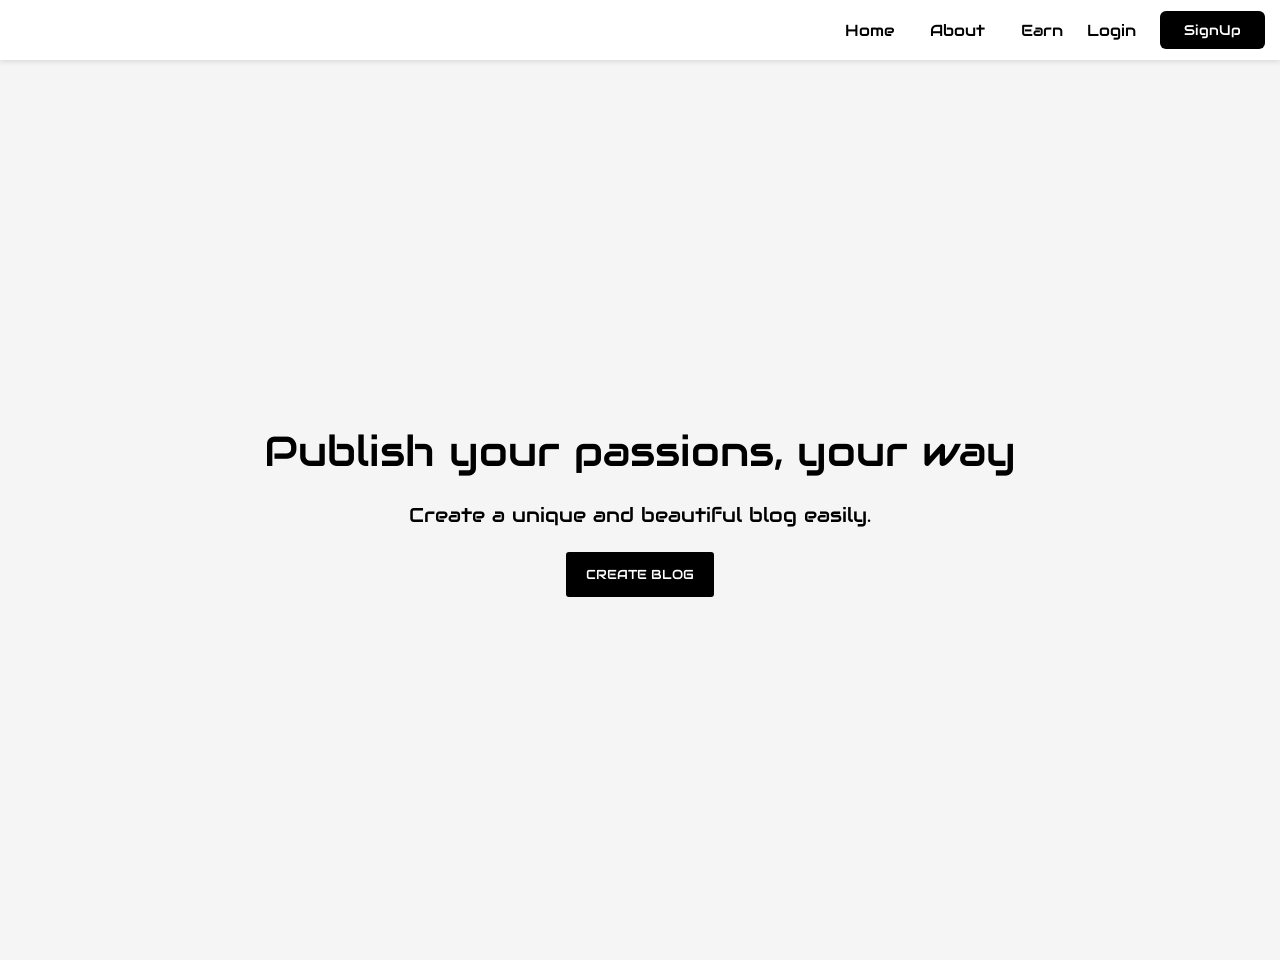
==== index.html @ 71218c8b "Add initial index.html file with layout and styling" ====
<!doctype html>
<html lang="en">
  <head>
    <meta charset="UTF-8" />
    <meta name="viewport" content="width=device-width, initial-scale=1.0" />
    <title>Blogger</title>
    <link rel="preconnect" href="https://fonts.googleapis.com" />
    <link rel="preconnect" href="https://fonts.gstatic.com" crossorigin />
    <link
      href="https://fonts.googleapis.com/css2?family=Audiowide&display=swap"
      rel="stylesheet"
    />
    <style>
      * {
        padding: 0;
        margin: 0;
        box-sizing: border-box;
        font-family: "Audiowide", sans-serif;
        font-weight: 400;
        font-style: normal;
      }

      #h-bg {
        padding-left: 15px;
        padding-right: 15px;
        display: flex;
        flex-direction: row;
        justify-content: space-between;
        align-items: center;
        background-color: white;
        width: 100%;
        height: 60px;
        position: sticky;
        top: 0;
        z-index: 1000;
        box-shadow: 0 2px 5px rgba(0, 0, 0, 0.1);
      }

      .h-icon {
        height: 40px;
        width: 200px;
        background-size: contain;
        background-image: url("/images/logo.png");
        background-repeat: no-repeat;
      }

      #h-tp-right {
        display: flex;
        align-items: center;
        gap: 24px;
      }

      a {
        text-decoration: none;
      }

      .h-nav-links {
        display: flex;
        gap: 15px;
      }

      .h-buttons {
        color: black;
        display: flex;
        align-items: center;
        gap: 5px;
      }

      .h-buttons:hover {
        color: aqua;
        transition: color 0.3s ease;
      }

      .h-signup-bt {
        color: white;
        background-color: black;
        padding: 10px 24px;
        font-size: 14px;
        border-radius: 6px;
        transition: background-color 0.3s ease;
      }

      .h-signup-bt:hover {
        background-color: #333;
      }

      .h-login-bt {
        color: black;
      }

      .h-login-bt:hover {
        color: aqua;
      }

      .section-home {
        display: flex;
        flex-wrap: wrap;
        gap: 24px;
        flex-direction: column;
        justify-content: center;
        align-items: center;
        min-height: 100vh;
        background-image: url("/images/oooscillate.svg");
        background-color: #f5f5f5;
        background-repeat: no-repeat;
        background-size: cover;
        background-position: center;
        text-align: center;
        padding: 20px;
      }

      .section-home h2 {
        font-size: 2.625rem;
      }

      .section-home p {
        font-size: 1.25rem;
      }

      .section-home a {
        padding: 0.875rem 1.25rem;
        font-size: 0.8125rem;
        text-transform: uppercase;
        border-radius: 0.1875rem;
        color: white;
        background-color: black;
        transition: background-color 0.3s;
      }

      .section-home a:hover {
        background-color: #333;
      }

      #h-menu-burger {
        display: none;
        cursor: pointer;
      }

      #drop-down-menu {
        display: none;
      }

      #h-phone-links {
        display: none;
      }

      @media (max-width: 700px) {
        .h-nav-links {
          display: none;
        }

        #drop-down-menu {
          display: block;
          position: relative;
        }

        #h-menu-burger {
          display: block;
        }

        #drop-down-menu:hover #h-phone-links {
          display: flex;
          flex-direction: column;
          position: absolute;
          top: 40px;
          right: 0;
          background-color: white;
          min-width: 150px;
          border-radius: 8px;
          box-shadow: 0 4px 8px rgba(0, 0, 0, 0.1);
          padding: 10px;
          gap: 15px;
        }

        .phone-links {
          width: 100%;
        }
      }
    </style>
  </head>
  <body>
    <header>
      <div id="h-bg">
        <a href="#" class="h-icon"></a>
        <div id="h-tp-right">
          <nav class="h-nav-links">
            <a class="h-home-bt h-buttons" href="#">
              <img src="images/home.svg" alt="" width="16px" height="16px" />
              Home
            </a>
            <a class="h-home-bt h-buttons" href="#">
              <img src="images/home.svg" alt="" width="16px" height="16px" />
              About
            </a>
            <a class="h-home-bt h-buttons" href="#">
              <img src="images/home.svg" alt="" width="16px" height="16px" />
              Earn
            </a>
          </nav>
          <a class="h-login-bt" href="#">Login</a>
          <a class="h-signup-bt" href="#">SignUp</a>

          <!-- قائمة الجوال المنسدلة -->
          <div id="drop-down-menu">
            <img
              id="h-menu-burger"
              src="/images/menu-burger.svg"
              alt="Menu"
              width="24px"
            />
            <div id="h-phone-links">
              <a class="h-home-bt h-buttons phone-links" href="#">
                <img src="images/home.svg" alt="" width="16px" height="16px" />
                Home
              </a>
              <a class="h-home-bt h-buttons phone-links" href="#">
                <img src="images/home.svg" alt="" width="16px" height="16px" />
                About
              </a>
              <a class="h-home-bt h-buttons phone-links" href="#">
                <img src="images/home.svg" alt="" width="16px" height="16px" />
                Earn
              </a>
            </div>
          </div>
        </div>
      </div>
    </header>

    <section class="section-home">
      <h2>Publish your passions, your way</h2>
      <p>Create a unique and beautiful blog easily.</p>
      <a href="login.html">Create Blog</a>
    </section>
  </body>
</html>
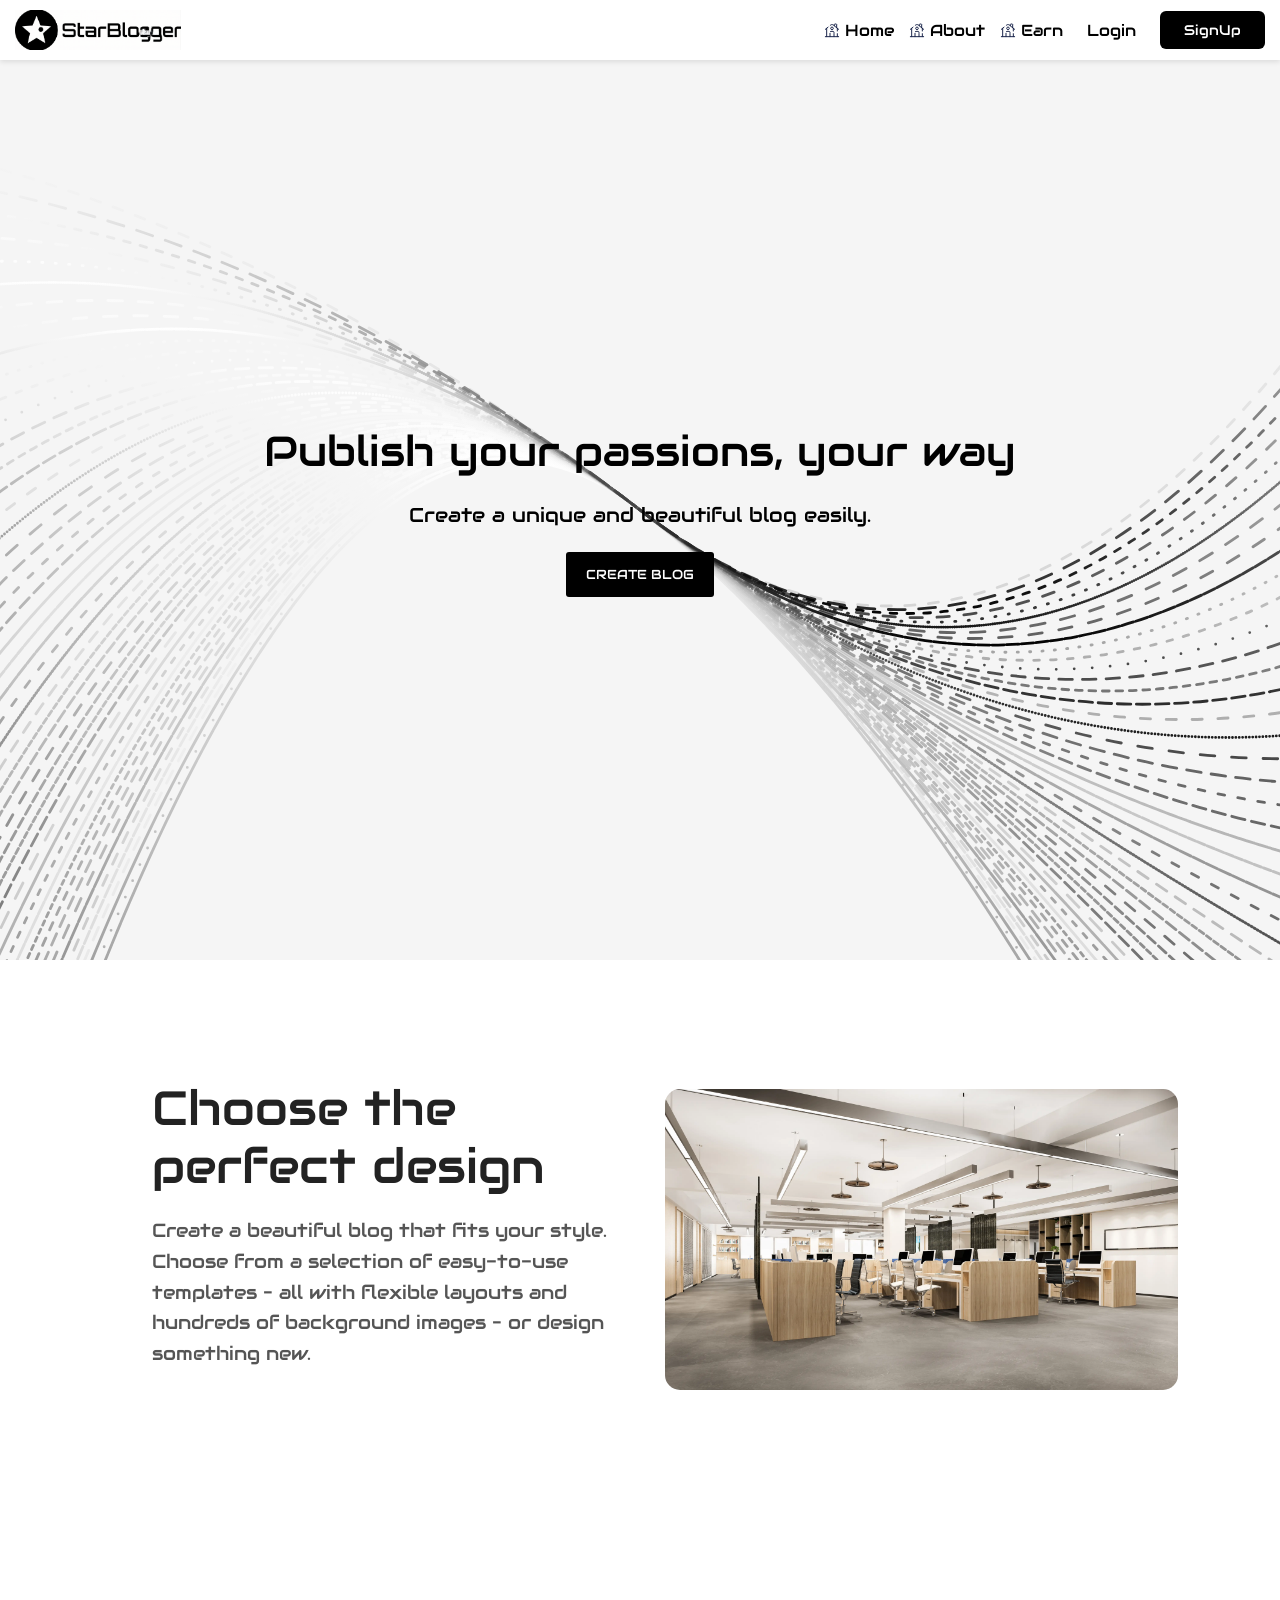
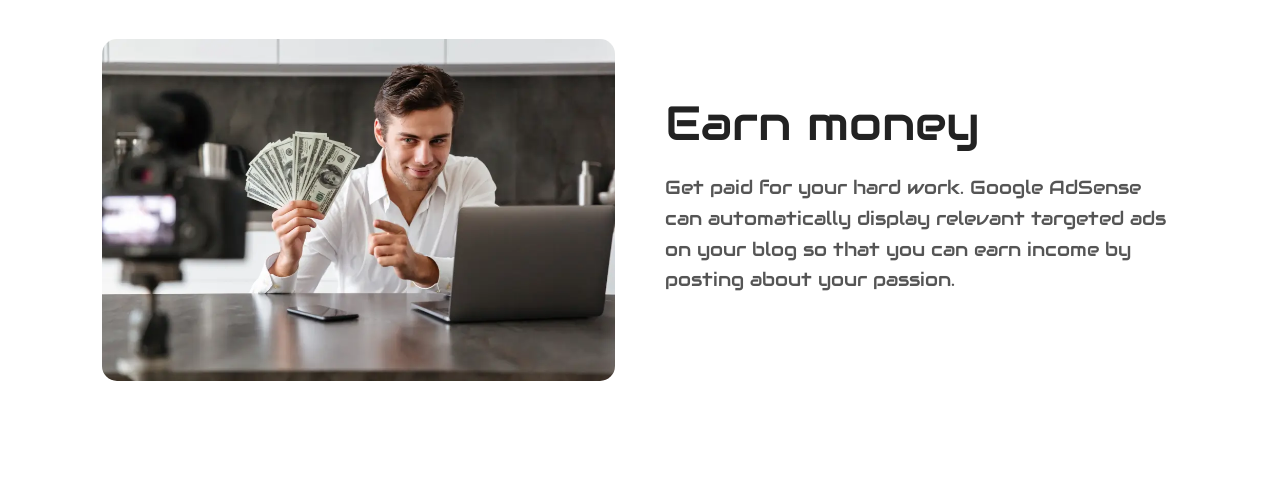
==== commit 13d2702f: "Add hero sections with images and content to enhance homepage layout" ====
--- a/index.html
+++ b/index.html
@@ -11,6 +11,9 @@
       rel="stylesheet"
     />
     <style>
+      html {
+        scroll-behavior: smooth;
+      }
       * {
         padding: 0;
         margin: 0;
@@ -67,7 +70,7 @@
       }
 
       .h-buttons:hover {
-        color: aqua;
+        color: #00000086;
         transition: color 0.3s ease;
       }
 
@@ -89,7 +92,7 @@
       }
 
       .h-login-bt:hover {
-        color: aqua;
+        color: #00000086;
       }
 
       .section-home {
@@ -158,22 +161,106 @@
           display: block;
         }
 
-        #drop-down-menu:hover #h-phone-links {
-          display: flex;
-          flex-direction: column;
-          position: absolute;
-          top: 40px;
-          right: 0;
-          background-color: white;
-          min-width: 150px;
-          border-radius: 8px;
-          box-shadow: 0 4px 8px rgba(0, 0, 0, 0.1);
-          padding: 10px;
-          gap: 15px;
-        }
-
         .phone-links {
           width: 100%;
+        }
+      }
+      #h-phone-links {
+        display: flex;
+        flex-direction: column;
+        position: absolute;
+        top: 40px;
+        right: 0;
+        background-color: white;
+        min-width: 150px;
+        border-radius: 8px;
+        box-shadow: 0 4px 8px rgba(0, 0, 0, 0.1);
+        padding: 10px;
+        gap: 15px;
+      }
+      /* إعدادات عامة للقسم */
+      .hero-section {
+        display: flex; /* لترتيب العناصر بجانب بعضها */
+        align-items: center; /* توسيط العناصر عمودياً */
+        justify-content: space-between; /* توزيع المساحة بين النص والصورة */
+        padding: 120px 8%; /* مسافات داخلية من الأعلى والجوانب */
+        background-color: #ffffff; /* لون الخلفية */
+      }
+
+      /* ------------------------- */
+      /* تنسيق الشق الأيمن (النصوص) */
+      /* ------------------------- */
+      .hero-content {
+        flex: 1; /* يأخذ نصف المساحة */
+        padding-left: 50px; /* مسافة لفصل النص عن الصورة في اليسار */
+      }
+
+      .hero-content h1 {
+        font-size: 3rem;
+        color: #222;
+        margin-bottom: 20px;
+        line-height: 1.2;
+      }
+
+      .hero-content p {
+        font-size: 1.2rem;
+        color: #555;
+        margin-bottom: 30px;
+        line-height: 1.6;
+      }
+
+      /* ------------------------- */
+      /* تنسيق الشق الأيسر (الصورة) */
+      /* ------------------------- */
+      .hero-image {
+        flex: 1; /* يأخذ النصف الآخر من المساحة */
+        display: flex;
+        justify-content: center; /* توسيط الصورة في مساحتها */
+      }
+
+      .hero-image img {
+        max-width: 100%;
+        height: auto;
+        border-radius: 15px;
+        /* تشغيل تأثير الحركة العائمة */
+        animation: floatImage 4s ease-in-out infinite;
+      }
+
+      /* ------------------------- */
+      /* تأثير الصورة العائمة (Animation) */
+      /* ------------------------- */
+      @keyframes floatImage {
+        0% {
+          transform: translateY(0px); /* البداية من الموضع الطبيعي */
+        }
+        50% {
+          transform: translateY(-20px); /* الارتفاع للأعلى قليلاً */
+        }
+        100% {
+          transform: translateY(0px); /* العودة للموضع الطبيعي */
+        }
+      }
+
+      /* ------------------------- */
+      /* التجاوب مع شاشات الهواتف (Responsive) */
+      /* ------------------------- */
+      @media (max-width: 768px) {
+        .hero-section {
+          flex-direction: column; /* تحويل العرض ليكون عمودياً بدلاً من أفقي */
+          text-align: center; /* توسيط النصوص */
+          padding: 40px 5%;
+        }
+        #earn-section {
+          flex-direction: column-reverse;
+        }
+
+        .hero-content {
+          padding-left: 0;
+          margin-bottom: 40px; /* مسافة بين النص والصورة التي ستصبح بالأسفل */
+        }
+
+        .hero-content h1 {
+          font-size: 2.2rem;
         }
       }
     </style>
@@ -184,40 +271,40 @@
         <a href="#" class="h-icon"></a>
         <div id="h-tp-right">
           <nav class="h-nav-links">
-            <a class="h-home-bt h-buttons" href="#">
+            <a class="h-home-bt h-buttons" href="#se-home">
               <img src="images/home.svg" alt="" width="16px" height="16px" />
               Home
             </a>
-            <a class="h-home-bt h-buttons" href="#">
+            <a class="h-home-bt h-buttons" href="#desing-section">
               <img src="images/home.svg" alt="" width="16px" height="16px" />
               About
             </a>
-            <a class="h-home-bt h-buttons" href="#">
+            <a class="h-home-bt h-buttons" href="#earn-section">
               <img src="images/home.svg" alt="" width="16px" height="16px" />
               Earn
             </a>
           </nav>
-          <a class="h-login-bt" href="#">Login</a>
-          <a class="h-signup-bt" href="#">SignUp</a>
-
-          <!-- قائمة الجوال المنسدلة -->
+          <a class="h-login-bt" href="login.html">Login</a>
+          <a class="h-signup-bt" href="login.html">SignUp</a>
+
           <div id="drop-down-menu">
             <img
               id="h-menu-burger"
+              onclick="onMenuClick()"
               src="/images/menu-burger.svg"
               alt="Menu"
               width="24px"
             />
             <div id="h-phone-links">
-              <a class="h-home-bt h-buttons phone-links" href="#">
+              <a class="h-home-bt h-buttons phone-links" href="#se-home">
                 <img src="images/home.svg" alt="" width="16px" height="16px" />
                 Home
               </a>
-              <a class="h-home-bt h-buttons phone-links" href="#">
+              <a class="h-home-bt h-buttons phone-links" href="#desing-section">
                 <img src="images/home.svg" alt="" width="16px" height="16px" />
                 About
               </a>
-              <a class="h-home-bt h-buttons phone-links" href="#">
+              <a class="h-home-bt h-buttons phone-links" href="#earn-section">
                 <img src="images/home.svg" alt="" width="16px" height="16px" />
                 Earn
               </a>
@@ -227,10 +314,38 @@
       </div>
     </header>
 
-    <section class="section-home">
+    <section id="se-home" class="section-home">
       <h2>Publish your passions, your way</h2>
       <p>Create a unique and beautiful blog easily.</p>
       <a href="login.html">Create Blog</a>
     </section>
+    <section id="desing-section" class="hero-section">
+      <div class="hero-content">
+        <h1>Choose the perfect design</h1>
+        <p>
+          Create a beautiful blog that fits your style. Choose from a selection
+          of easy-to-use templates – all with flexible layouts and hundreds of
+          background images – or design something new.
+        </p>
+      </div>
+
+      <div class="hero-image">
+        <img src="images/section2.webp" alt="صورة توضيحية عائمة" />
+      </div>
+    </section>
+    <section id="earn-section" class="hero-section">
+      <div class="hero-image">
+        <img src="images/section3.webp" alt="صورة توضيحية عائمة" />
+      </div>
+      <div class="hero-content">
+        <h1>Earn money</h1>
+        <p>
+          Get paid for your hard work. Google AdSense can automatically display
+          relevant targeted ads on your blog so that you can earn income by
+          posting about your passion.
+        </p>
+      </div>
+      <script src="index.js"></script>
+    </section>
   </body>
 </html>
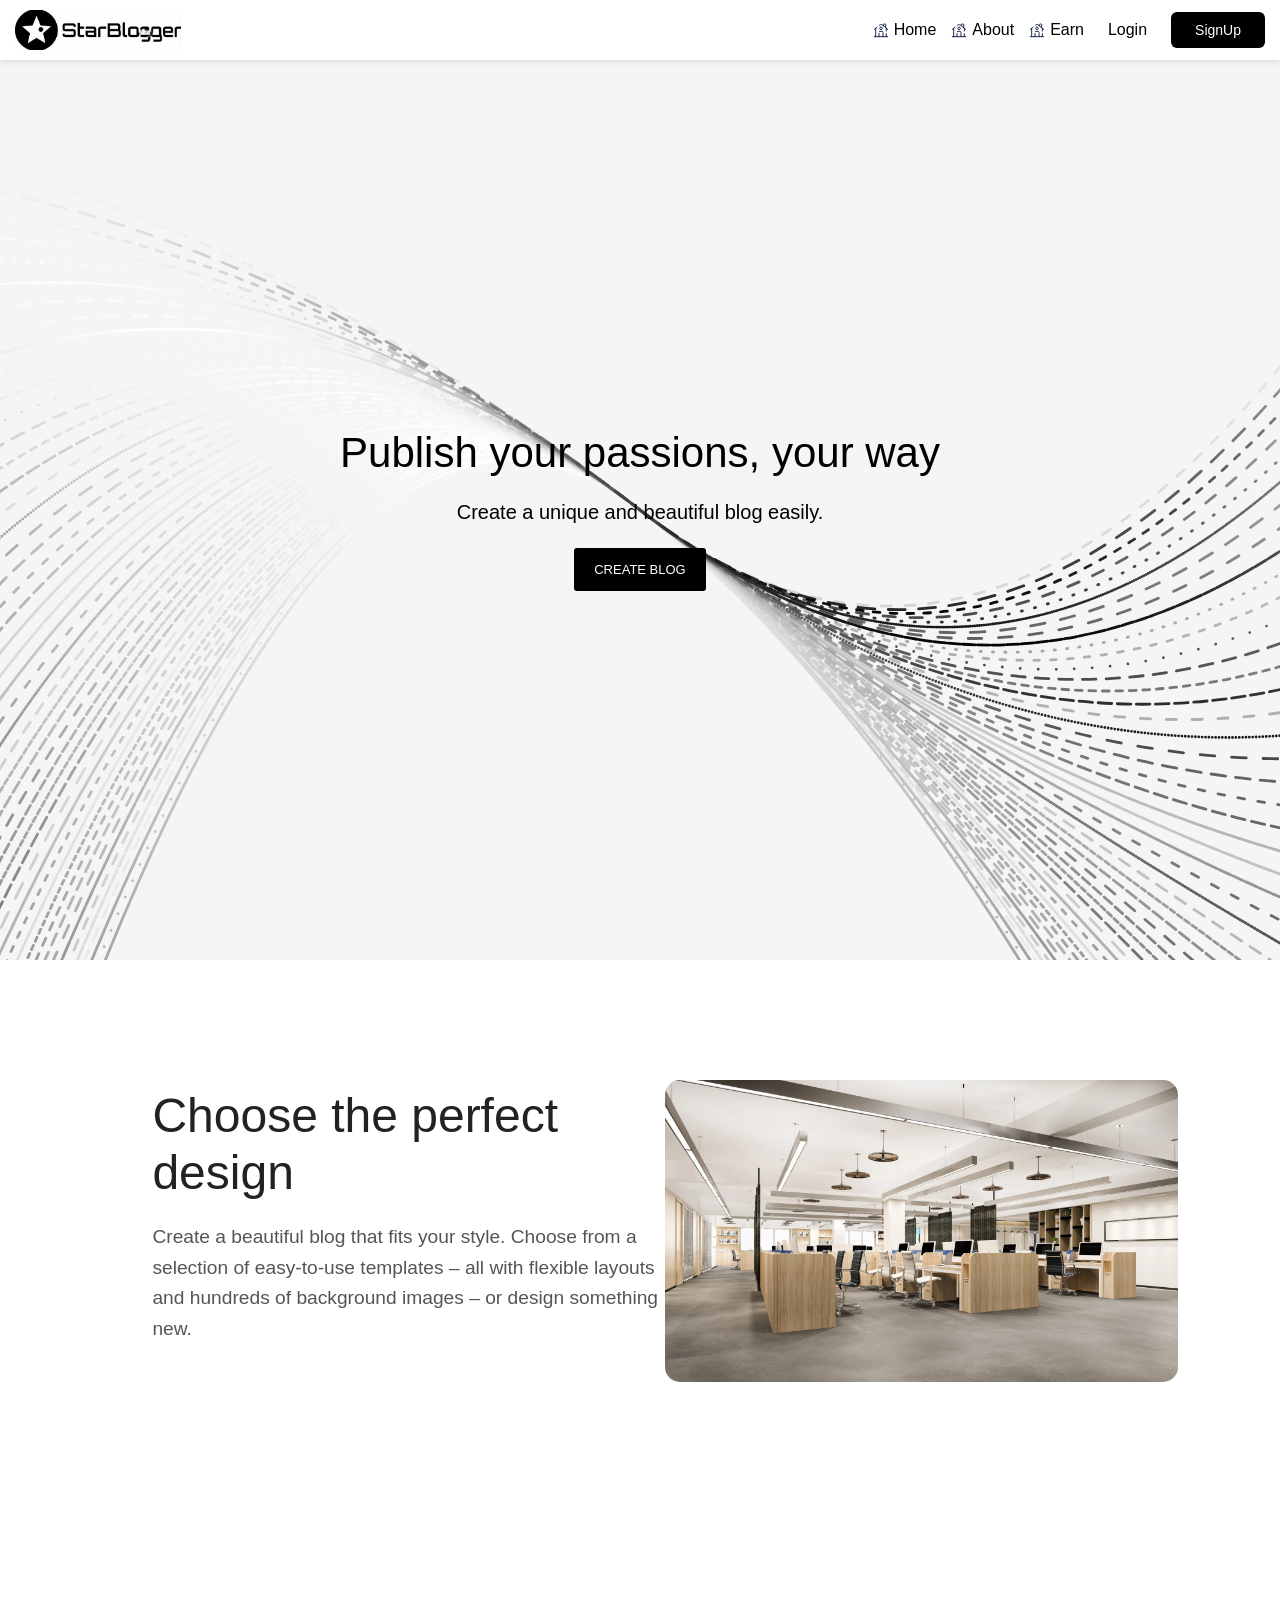
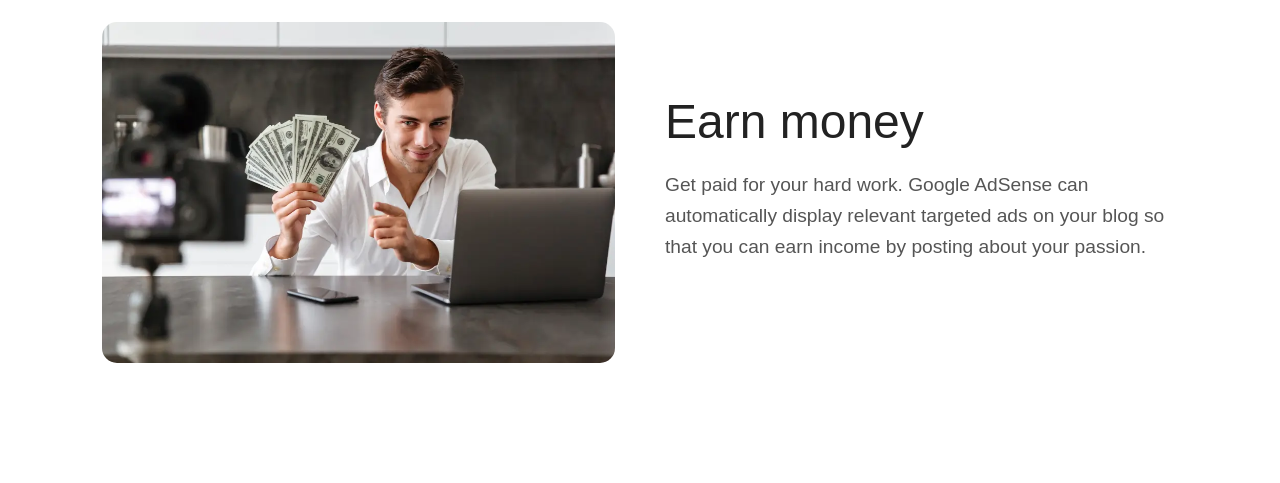
==== commit 9af13eae: "Refactor index.html by removing inline styles, linking to external CSS, and enhancing navigation str" ====
--- a/index.html
+++ b/index.html
@@ -4,311 +4,50 @@
     <meta charset="UTF-8" />
     <meta name="viewport" content="width=device-width, initial-scale=1.0" />
     <title>Blogger</title>
-    <link rel="preconnect" href="https://fonts.googleapis.com" />
-    <link rel="preconnect" href="https://fonts.gstatic.com" crossorigin />
-    <link
-      href="https://fonts.googleapis.com/css2?family=Audiowide&display=swap"
-      rel="stylesheet"
-    />
-    <style>
-      html {
-        scroll-behavior: smooth;
-      }
-      * {
-        padding: 0;
-        margin: 0;
-        box-sizing: border-box;
-        font-family: "Audiowide", sans-serif;
-        font-weight: 400;
-        font-style: normal;
-      }
-
-      #h-bg {
-        padding-left: 15px;
-        padding-right: 15px;
-        display: flex;
-        flex-direction: row;
-        justify-content: space-between;
-        align-items: center;
-        background-color: white;
-        width: 100%;
-        height: 60px;
-        position: sticky;
-        top: 0;
-        z-index: 1000;
-        box-shadow: 0 2px 5px rgba(0, 0, 0, 0.1);
-      }
-
-      .h-icon {
-        height: 40px;
-        width: 200px;
-        background-size: contain;
-        background-image: url("/images/logo.png");
-        background-repeat: no-repeat;
-      }
-
-      #h-tp-right {
-        display: flex;
-        align-items: center;
-        gap: 24px;
-      }
-
-      a {
-        text-decoration: none;
-      }
-
-      .h-nav-links {
-        display: flex;
-        gap: 15px;
-      }
-
-      .h-buttons {
-        color: black;
-        display: flex;
-        align-items: center;
-        gap: 5px;
-      }
-
-      .h-buttons:hover {
-        color: #00000086;
-        transition: color 0.3s ease;
-      }
-
-      .h-signup-bt {
-        color: white;
-        background-color: black;
-        padding: 10px 24px;
-        font-size: 14px;
-        border-radius: 6px;
-        transition: background-color 0.3s ease;
-      }
-
-      .h-signup-bt:hover {
-        background-color: #333;
-      }
-
-      .h-login-bt {
-        color: black;
-      }
-
-      .h-login-bt:hover {
-        color: #00000086;
-      }
-
-      .section-home {
-        display: flex;
-        flex-wrap: wrap;
-        gap: 24px;
-        flex-direction: column;
-        justify-content: center;
-        align-items: center;
-        min-height: 100vh;
-        background-image: url("/images/oooscillate.svg");
-        background-color: #f5f5f5;
-        background-repeat: no-repeat;
-        background-size: cover;
-        background-position: center;
-        text-align: center;
-        padding: 20px;
-      }
-
-      .section-home h2 {
-        font-size: 2.625rem;
-      }
-
-      .section-home p {
-        font-size: 1.25rem;
-      }
-
-      .section-home a {
-        padding: 0.875rem 1.25rem;
-        font-size: 0.8125rem;
-        text-transform: uppercase;
-        border-radius: 0.1875rem;
-        color: white;
-        background-color: black;
-        transition: background-color 0.3s;
-      }
-
-      .section-home a:hover {
-        background-color: #333;
-      }
-
-      #h-menu-burger {
-        display: none;
-        cursor: pointer;
-      }
-
-      #drop-down-menu {
-        display: none;
-      }
-
-      #h-phone-links {
-        display: none;
-      }
-
-      @media (max-width: 700px) {
-        .h-nav-links {
-          display: none;
-        }
-
-        #drop-down-menu {
-          display: block;
-          position: relative;
-        }
-
-        #h-menu-burger {
-          display: block;
-        }
-
-        .phone-links {
-          width: 100%;
-        }
-      }
-      #h-phone-links {
-        display: flex;
-        flex-direction: column;
-        position: absolute;
-        top: 40px;
-        right: 0;
-        background-color: white;
-        min-width: 150px;
-        border-radius: 8px;
-        box-shadow: 0 4px 8px rgba(0, 0, 0, 0.1);
-        padding: 10px;
-        gap: 15px;
-      }
-      /* إعدادات عامة للقسم */
-      .hero-section {
-        display: flex; /* لترتيب العناصر بجانب بعضها */
-        align-items: center; /* توسيط العناصر عمودياً */
-        justify-content: space-between; /* توزيع المساحة بين النص والصورة */
-        padding: 120px 8%; /* مسافات داخلية من الأعلى والجوانب */
-        background-color: #ffffff; /* لون الخلفية */
-      }
-
-      /* ------------------------- */
-      /* تنسيق الشق الأيمن (النصوص) */
-      /* ------------------------- */
-      .hero-content {
-        flex: 1; /* يأخذ نصف المساحة */
-        padding-left: 50px; /* مسافة لفصل النص عن الصورة في اليسار */
-      }
-
-      .hero-content h1 {
-        font-size: 3rem;
-        color: #222;
-        margin-bottom: 20px;
-        line-height: 1.2;
-      }
-
-      .hero-content p {
-        font-size: 1.2rem;
-        color: #555;
-        margin-bottom: 30px;
-        line-height: 1.6;
-      }
-
-      /* ------------------------- */
-      /* تنسيق الشق الأيسر (الصورة) */
-      /* ------------------------- */
-      .hero-image {
-        flex: 1; /* يأخذ النصف الآخر من المساحة */
-        display: flex;
-        justify-content: center; /* توسيط الصورة في مساحتها */
-      }
-
-      .hero-image img {
-        max-width: 100%;
-        height: auto;
-        border-radius: 15px;
-        /* تشغيل تأثير الحركة العائمة */
-        animation: floatImage 4s ease-in-out infinite;
-      }
-
-      /* ------------------------- */
-      /* تأثير الصورة العائمة (Animation) */
-      /* ------------------------- */
-      @keyframes floatImage {
-        0% {
-          transform: translateY(0px); /* البداية من الموضع الطبيعي */
-        }
-        50% {
-          transform: translateY(-20px); /* الارتفاع للأعلى قليلاً */
-        }
-        100% {
-          transform: translateY(0px); /* العودة للموضع الطبيعي */
-        }
-      }
-
-      /* ------------------------- */
-      /* التجاوب مع شاشات الهواتف (Responsive) */
-      /* ------------------------- */
-      @media (max-width: 768px) {
-        .hero-section {
-          flex-direction: column; /* تحويل العرض ليكون عمودياً بدلاً من أفقي */
-          text-align: center; /* توسيط النصوص */
-          padding: 40px 5%;
-        }
-        #earn-section {
-          flex-direction: column-reverse;
-        }
-
-        .hero-content {
-          padding-left: 0;
-          margin-bottom: 40px; /* مسافة بين النص والصورة التي ستصبح بالأسفل */
-        }
-
-        .hero-content h1 {
-          font-size: 2.2rem;
-        }
-      }
-    </style>
+    <link rel="stylesheet" href="css/style.css" />
   </head>
   <body>
-    <header>
-      <div id="h-bg">
-        <a href="#" class="h-icon"></a>
-        <div id="h-tp-right">
-          <nav class="h-nav-links">
-            <a class="h-home-bt h-buttons" href="#se-home">
+    <header class="main-header">
+      <a href="#" class="h-icon"></a>
+      <div id="h-tp-right">
+        <nav class="h-nav-links">
+          <a class="h-home-bt h-buttons" href="#se-home">
+            <img src="images/home.svg" alt="" width="16px" height="16px" />
+            Home
+          </a>
+          <a class="h-home-bt h-buttons" href="#desing-section">
+            <img src="images/home.svg" alt="" width="16px" height="16px" />
+            About
+          </a>
+          <a class="h-home-bt h-buttons" href="#earn-section">
+            <img src="images/home.svg" alt="" width="16px" height="16px" />
+            Earn
+          </a>
+        </nav>
+        <a class="h-login-bt" href="login.html">Login</a>
+        <a class="h-signup-bt" href="login.html">SignUp</a>
+
+        <div id="drop-down-menu">
+          <img
+            id="h-menu-burger"
+            onclick="onMenuClick()"
+            src="/images/menu-burger.svg"
+            alt="Menu"
+            width="24px"
+          />
+          <div id="h-phone-links">
+            <a class="h-home-bt h-buttons phone-links" href="#se-home">
               <img src="images/home.svg" alt="" width="16px" height="16px" />
               Home
             </a>
-            <a class="h-home-bt h-buttons" href="#desing-section">
+            <a class="h-home-bt h-buttons phone-links" href="#desing-section">
               <img src="images/home.svg" alt="" width="16px" height="16px" />
               About
             </a>
-            <a class="h-home-bt h-buttons" href="#earn-section">
+            <a class="h-home-bt h-buttons phone-links" href="#earn-section">
               <img src="images/home.svg" alt="" width="16px" height="16px" />
               Earn
             </a>
-          </nav>
-          <a class="h-login-bt" href="login.html">Login</a>
-          <a class="h-signup-bt" href="login.html">SignUp</a>
-
-          <div id="drop-down-menu">
-            <img
-              id="h-menu-burger"
-              onclick="onMenuClick()"
-              src="/images/menu-burger.svg"
-              alt="Menu"
-              width="24px"
-            />
-            <div id="h-phone-links">
-              <a class="h-home-bt h-buttons phone-links" href="#se-home">
-                <img src="images/home.svg" alt="" width="16px" height="16px" />
-                Home
-              </a>
-              <a class="h-home-bt h-buttons phone-links" href="#desing-section">
-                <img src="images/home.svg" alt="" width="16px" height="16px" />
-                About
-              </a>
-              <a class="h-home-bt h-buttons phone-links" href="#earn-section">
-                <img src="images/home.svg" alt="" width="16px" height="16px" />
-                Earn
-              </a>
-            </div>
           </div>
         </div>
       </div>
--- a/css/style.css
+++ b/css/style.css
@@ -0,0 +1,764 @@
+@font-face {
+  font-family: 'Audiowide';
+  src: url('../fonts/Audiowide-Regular.ttf') format('truetype');
+  font-weight: 400px;
+  font-style: normal;
+  font-display: swap;
+}
+ :root {
+        --bg-color: #ffffff;
+        --text-color: #000000;
+        --border-color: #000000;
+        --hover-bg: #f2f2f2;
+      }
+
+ html {
+        scroll-behavior: smooth;
+      }
+      * {
+        padding: 0;
+        margin: 0;
+        box-sizing: border-box;
+        font-family: "Audiowide", sans-serif;
+        font-weight: 400;
+        font-style: normal;
+      }
+
+      .main-header {
+        padding-left: 15px;
+        padding-right: 15px;
+        display: flex;
+        flex-direction: row;
+        justify-content: space-between;
+        align-items: center;
+        background-color: white;
+        width: 100%;
+        height: 60px;
+        position: sticky;
+        top: 0;
+        z-index: 1000;
+        box-shadow: 0 2px 5px rgba(0, 0, 0, 0.1);
+      }
+
+      .h-icon {
+        height: 40px;
+        width: 200px;
+        background-size: contain;
+        background-image: url("../images/logo.png");
+        background-repeat: no-repeat;
+      }
+
+      #h-tp-right {
+        display: flex;
+        align-items: center;
+        gap: 24px;
+      }
+
+      a {
+        text-decoration: none;
+      }
+
+      .h-nav-links {
+        display: flex;
+        gap: 15px;
+      }
+
+      .h-buttons {
+        color: black;
+        display: flex;
+        align-items: center;
+        gap: 5px;
+      }
+
+      .h-buttons:hover {
+        color: #00000086;
+        transition: color 0.3s ease;
+      }
+
+      .h-signup-bt {
+        color: white;
+        background-color: black;
+        padding: 10px 24px;
+        font-size: 14px;
+        border-radius: 6px;
+        transition: background-color 0.3s ease;
+      }
+
+      .h-signup-bt:hover {
+        background-color: #333;
+      }
+
+      .h-login-bt {
+        color: black;
+      }
+
+      .h-login-bt:hover {
+        color: #00000086;
+      }
+
+      .section-home {
+        display: flex;
+        flex-wrap: wrap;
+        gap: 24px;
+        flex-direction: column;
+        justify-content: center;
+        align-items: center;
+        min-height: 100vh;
+        background-image: url("../images/oooscillate.svg");
+        background-color: #f5f5f5;
+        background-repeat: no-repeat;
+        background-size: cover;
+        background-position: center;
+        text-align: center;
+        padding: 20px;
+      }
+
+      .section-home h2 {
+        font-size: 2.625rem;
+      }
+
+      .section-home p {
+        font-size: 1.25rem;
+      }
+
+      .section-home a {
+        padding: 0.875rem 1.25rem;
+        font-size: 0.8125rem;
+        text-transform: uppercase;
+        border-radius: 0.1875rem;
+        color: white;
+        background-color: black;
+        transition: background-color 0.3s;
+      }
+
+      .section-home a:hover {
+        background-color: #333;
+      }
+
+      #h-menu-burger {
+        display: none;
+        cursor: pointer;
+      }
+
+      #drop-down-menu {
+        display: none;
+      }
+
+      #h-phone-links {
+        display: none;
+      }
+
+      @media (max-width: 700px) {
+        .h-nav-links {
+          display: none;
+        }
+
+        #drop-down-menu {
+          display: block;
+          position: relative;
+        }
+
+        #h-menu-burger {
+          display: block;
+        }
+
+        .phone-links {
+          width: 100%;
+        }
+      }
+      #h-phone-links {
+        display: flex;
+        flex-direction: column;
+        position: absolute;
+        top: 40px;
+        right: 0;
+        background-color: white;
+        min-width: 150px;
+        border-radius: 8px;
+        box-shadow: 0 4px 8px rgba(0, 0, 0, 0.1);
+        padding: 10px;
+        gap: 15px;
+      }
+      /* إعدادات عامة للقسم */
+      .hero-section {
+        display: flex; /* لترتيب العناصر بجانب بعضها */
+        align-items: center; /* توسيط العناصر عمودياً */
+        justify-content: space-between; /* توزيع المساحة بين النص والصورة */
+        padding: 120px 8%; /* مسافات داخلية من الأعلى والجوانب */
+        background-color: #ffffff; /* لون الخلفية */
+      }
+
+      /* ------------------------- */
+      /* تنسيق الشق الأيمن (النصوص) */
+      /* ------------------------- */
+      .hero-content {
+        flex: 1; /* يأخذ نصف المساحة */
+        padding-left: 50px; /* مسافة لفصل النص عن الصورة في اليسار */
+      }
+
+      .hero-content h1 {
+        font-size: 3rem;
+        color: #222;
+        margin-bottom: 20px;
+        line-height: 1.2;
+      }
+
+      .hero-content p {
+        font-size: 1.2rem;
+        color: #555;
+        margin-bottom: 30px;
+        line-height: 1.6;
+      }
+
+      /* ------------------------- */
+      /* تنسيق الشق الأيسر (الصورة) */
+      /* ------------------------- */
+      .hero-image {
+        flex: 1; /* يأخذ النصف الآخر من المساحة */
+        display: flex;
+        justify-content: center; /* توسيط الصورة في مساحتها */
+      }
+
+      .hero-image img {
+        max-width: 100%;
+        height: auto;
+        border-radius: 15px;
+        /* تشغيل تأثير الحركة العائمة */
+        animation: floatImage 4s ease-in-out infinite;
+      }
+
+      /* ------------------------- */
+      /* تأثير الصورة العائمة (Animation) */
+      /* ------------------------- */
+      @keyframes floatImage {
+        0% {
+          transform: translateY(0px); /* البداية من الموضع الطبيعي */
+        }
+        50% {
+          transform: translateY(-20px); /* الارتفاع للأعلى قليلاً */
+        }
+        100% {
+          transform: translateY(0px); /* العودة للموضع الطبيعي */
+        }
+      }
+
+      /* ------------------------- */
+      /* التجاوب مع شاشات الهواتف (Responsive) */
+      /* ------------------------- */
+      @media (max-width: 768px) {
+        .hero-section {
+          flex-direction: column; /* تحويل العرض ليكون عمودياً بدلاً من أفقي */
+          text-align: center; /* توسيط النصوص */
+          padding: 40px 5%;
+        }
+        #earn-section {
+          flex-direction: column-reverse;
+        }
+
+        .hero-content {
+          padding-left: 0;
+          margin-bottom: 40px; /* مسافة بين النص والصورة التي ستصبح بالأسفل */
+        }
+
+        .hero-content h1 {
+          font-size: 2.2rem;
+        }
+      }
+      .login-main {
+        background-color: ghostwhite;
+        display: flex;
+        justify-self: center;
+        align-items: center;
+        width: 100vw;
+        height: 100vh;
+      }
+      @media (min-width: 1000px) {
+        .m-left-content {
+          background-image: url("../images/image.png");
+          width: 50vw;
+          height: 100vh;
+          background-repeat: no-repeat;
+          background-size: cover;
+          animation: moveBackground 30s linear infinite alternate;
+        }
+      }
+
+      .m-right-content {
+        margin: auto;
+        width: 50vw;
+        display: flex;
+        justify-content: center;
+        align-items: center;
+      }
+
+      @keyframes moveBackground {
+        0% {
+          background-position: left center;
+        }
+        100% {
+          background-position: right center;
+        }
+      }
+     .login-main input {
+        display: block;
+        border-color: #cedced;
+        border-radius: 0.25rem;
+        height: auto;
+        padding-left: 1rem;
+        padding-right: 1rem;
+        font-size: 1.25rem;
+        line-height: 1.5;
+        border: 1px solid #5c5c5c;
+        padding: 0.5rem;
+        width: 100%;
+        margin-bottom: 20px;
+        margin-top: 0.25rem;
+      }
+      .login-main input:focus {
+        outline: 2px solid black;
+      }
+      .bg {
+        padding-left: 4rem;
+        padding-right: 4rem;
+        padding-top: 3rem;
+        padding-bottom: 5rem;
+        background-color: white;
+        box-shadow: 0 4px 10px rgba(0, 0, 0, 0.1);
+      }
+      .login-main label {
+        max-width: 30rem;
+        margin-top: 1.5rem;
+        font-size: 1rem;
+        font-weight: 400;
+        line-height: 1.4;
+        display: block;
+      }
+      .login-nav {
+        display: flex;
+        border: 2px solid black;
+        border-radius: 100px;
+        padding: 5px;
+        justify-content: space-around;
+      }
+
+      .active-nav {
+        color: white;
+        text-decoration: none;
+        padding: 10px 0px;
+        width: 150px;
+        text-align: center;
+        background-color: black;
+        border-radius: 50px;
+      }
+      .inactive-nav {
+        color: black;
+        text-decoration: none;
+        padding: 10px 0px;
+        width: 150px;
+        text-align: center;
+      }
+      #login-form {
+        display: none;
+      }
+
+      .home-header {
+        height: 56px;
+        box-shadow: 0px 3px 4px rgba(0, 0, 0, 0.1);
+        display: flex;
+        justify-content: space-between;
+        gap: 15px;
+        padding: 8px;
+      }
+      #left-side {
+        display: flex;
+        justify-content: center;
+        align-items: center;
+      }
+      #acount-logo {
+        height: 40px;
+        width: 40px;
+        display: inline-block;
+        background-image: url("../images/account.png");
+        background-repeat: no-repeat;
+        background-size: cover;
+        border-radius: 100px;
+        border-top: 3px solid black;
+        border-left: 3px solid white;
+        border-bottom: 3px solid black;
+        border-right: 3px solid white;
+        box-shadow: 0px 3px 1px rgba(0, 0, 0, 0.2);
+      }
+      #apps {
+        height: 40px;
+        width: 40px;
+        display: flex;
+        justify-content: center;
+        align-items: center;
+        padding: 8px;
+      }
+       .home-body img {
+        width: 24px;
+        height: 24px;
+      }
+      #searchbar {
+        display: flex;
+        border-radius: 28px;
+        padding: 2px;
+        overflow: hidden;
+        background-color: rgb(236, 239, 241);
+        border-radius: 12px;
+        width: 100%;
+        max-width: 780px;
+        margin-left: auto;
+        margin-right: auto;
+      }
+     .home-body input {
+        display: block;
+        background-color: transparent;
+        border-radius: none;
+        border: none;
+        width: inherit;
+      }
+     .home-body input:focus {
+        background-color: none;
+        border-radius: none;
+        outline: none;
+      }
+      #right-side {
+        display: flex;
+        justify-content: center;
+        align-items: center;
+        gap: 10px;
+      }
+      #right-side img {
+        size: 50px 50px;
+      }
+     .home-body main {
+        display: flex;
+      }
+      #home-aside {
+        padding: 8px;
+        display: flex;
+        flex-direction: column;
+        width: 280px;
+        height: 100vh;
+        box-shadow: 4px 0px 4px rgba(0, 0, 0, 0.1);
+      }
+      .content-section {
+        width: 100%;
+        padding: 20px 30px;
+      }
+      #home-aside a {
+        margin-top: 15px;
+        margin-left: 5px;
+        color: #000;
+        display: flex;
+        justify-content: center;
+        align-items: center;
+        text-decoration: none;
+        text-align: center;
+        max-width: 150px;
+        height: 40px;
+        padding: 0 15px;
+        background-color: white;
+        border: 2px solid black;
+        border-radius: 100px;
+        transition: all 0.3s ease;
+      }
+
+      #home-aside a:hover {
+        background-color: #000;
+        color: #fff;
+        cursor: pointer;
+      }
+     .home-body summary {
+        display: flex;
+        justify-content: space-between;
+        padding: 15px;
+      }
+
+      .card-container {
+        background-color: white;
+        border: 1px solid #e0e0e0;
+        border-radius: 8px;
+        padding: 16px;
+        display: flex;
+        justify-content: space-between;
+        align-items: flex-start;
+        width: 100%;
+
+        box-sizing: border-box;
+      }
+
+      .card-left {
+        display: flex;
+        flex-direction: column;
+        gap: 8px;
+      }
+
+      .profile {
+        display: flex;
+        align-items: center;
+        gap: 8px;
+      }
+
+      .avatar {
+        width: 40px;
+        height: 40px;
+        border-radius: 50%;
+        overflow: hidden;
+        background-color: transparent;
+      }
+
+      .username {
+        font-weight: 500;
+        color: #333;
+      }
+
+      .stats {
+        display: flex;
+        align-items: center;
+        gap: 16px;
+        margin-top: 8px;
+        color: #777;
+      }
+
+      .stat-item {
+        display: flex;
+        align-items: center;
+        gap: 4px;
+        font-size: 14px;
+      }
+
+      .icon {
+        width: 18px;
+        height: 18px;
+      }
+
+      .card-right {
+        display: grid;
+        grid-template-columns: 1fr auto;
+        gap: 0px 16px;
+        align-items: flex-start;
+      }
+
+      .post-info {
+        grid-column: 1;
+        text-align: left;
+        display: flex;
+        flex-direction: column;
+        align-items: flex-end;
+        gap: 4px;
+      }
+
+      .letter-box {
+        grid-column: 2;
+        width: 50px;
+        height: 50px;
+        border: 1px solid #ccc;
+        border-radius: 4px;
+        display: flex;
+        justify-content: center;
+        align-items: center;
+        margin-left: 16px;
+        align-self: flex-start;
+      }
+
+      .letter {
+        font-size: 24px;
+        font-weight: bold;
+        color: #333;
+      }
+
+      .post-title {
+        font-size: 16px;
+        margin: 0;
+        font-weight: 500;
+        color: #333;
+      }
+
+      .post-meta {
+        display: flex;
+        align-items: center;
+        gap: 8px;
+        color: #888;
+        font-size: 14px;
+      }
+
+      .status {
+        color: #fca130;
+      }
+
+      .separator {
+        margin: 0 4px;
+      }
+      #list-items {
+        display: flex;
+        gap: 20px;
+        padding: 5px;
+        flex-direction: column;
+      }
+      /* تنسيق الأيقونة */
+      .empty-state .empty-icon {
+        font-size: 60px;
+        margin-bottom: 15px;
+        opacity: 0.5; /* جعل لون الأيقونة باهتاً قليلاً */
+      }
+
+      /* تنسيق العنوان */
+      .empty-state h3 {
+        margin: 0 0 10px 0;
+        color: #374151;
+        font-size: 22px;
+      }
+
+      /* تنسيق النص التوضيحي */
+      .empty-state p {
+        margin: 0 0 25px 0;
+        color: #6b7280;
+        font-size: 15px;
+        line-height: 1.5;
+      }
+
+      .empty-state {
+        display: none;
+        text-align: center;
+        flex-direction: column;
+        justify-content: center;
+        align-items: center;
+        height: 50vh;
+      }
+
+      .articleBtns {
+        display: none;
+      }
+
+      .articleBtn {
+        border: none;
+      }
+
+      .articleBtn:hover {
+        background-color: rgba(89, 89, 89, 0.329);
+        border-radius: 5px;
+      }
+
+      .card-container:hover .articleBtns {
+        display: inline;
+      }
+      @media (width<700px) {
+        #home-aside {
+          position: absolute;
+          background-color: white;
+          z-index: 1001;
+        }
+        .post-title {
+          max-width: 200px;
+          overflow: hidden;
+          text-overflow: ellipsis;
+          white-space: nowrap;
+        }
+      }
+      .content-section details p {
+        padding: 5px;
+        padding-bottom: 15px;
+        background-color: rgba(191, 255, 161, 0.539);
+        border-radius: 5px;
+        color: gray;
+      }
+      .card-container:hover {
+        border: 1px solid gray;
+        box-shadow: 0px 2px 4px rgba(0, 0, 0, 0.1);
+      }
+
+       .create-body {
+        background-color: var(--bg-color);
+        color: var(--text-color);
+        display: flex;
+        justify-content: center;
+        align-items: center;
+        min-height: 100vh;
+        padding: 20px;
+      }
+
+      .form-container {
+        width: 100%;
+        max-width: 600px;
+        padding: 30px;
+        background-color: var(--bg-color);
+        box-shadow: 0px 4px 10px rgba(0, 0, 0, 0.4);
+      }
+
+      .form-container h2 {
+        text-align: center;
+        margin-bottom: 25px;
+        font-size: 24px;
+        border-bottom: 2px solid var(--border-color);
+        padding-bottom: 10px;
+      }
+
+      .form-group {
+        margin-bottom: 20px;
+      }
+
+      .form-group label {
+        display: block;
+        margin-bottom: 8px;
+        font-size: 16px;
+      }
+
+      .create-body input[type="text"],
+      .create-body textarea,
+      .create-body input[type="file"] {
+        display: block;
+        border-color: #cedced;
+        border-radius: 0.25rem;
+        height: auto;
+        padding-left: 1rem;
+        padding-right: 1rem;
+        font-size: 16px;
+        line-height: 1.5;
+        border: 1px solid #5c5c5c;
+        padding: 0.5rem;
+        width: 100%;
+        margin-bottom: 20px;
+        margin-top: 0.25rem;
+      }
+
+      .create-body input[type="text"]:focus,
+      .create-body textarea:focus {
+        outline: 2px solid black;
+      }
+
+      .create-body input[type="text"]:focus,
+      .create-body textarea:focus {
+        background-color: var(--hover-bg);
+      }
+
+      .create-body textarea {
+        resize: vertical;
+        min-height: 150px;
+      }
+
+      .create-body input[type="file"] {
+        padding: 8px;
+        cursor: pointer;
+      }
+
+     .create-body .submit-btn {
+        width: 100%;
+        padding: 15px;
+        background-color: var(--text-color);
+        color: var(--bg-color);
+        border: 1px solid var(--border-color);
+        font-size: 18px;
+        font-weight: bold;
+        cursor: pointer;
+        transition: all 0.3s ease;
+      }
+
+    .create-body  .submit-btn:hover {
+        background-color: var(--bg-color);
+        color: var(--text-color);
+      }
+
+     
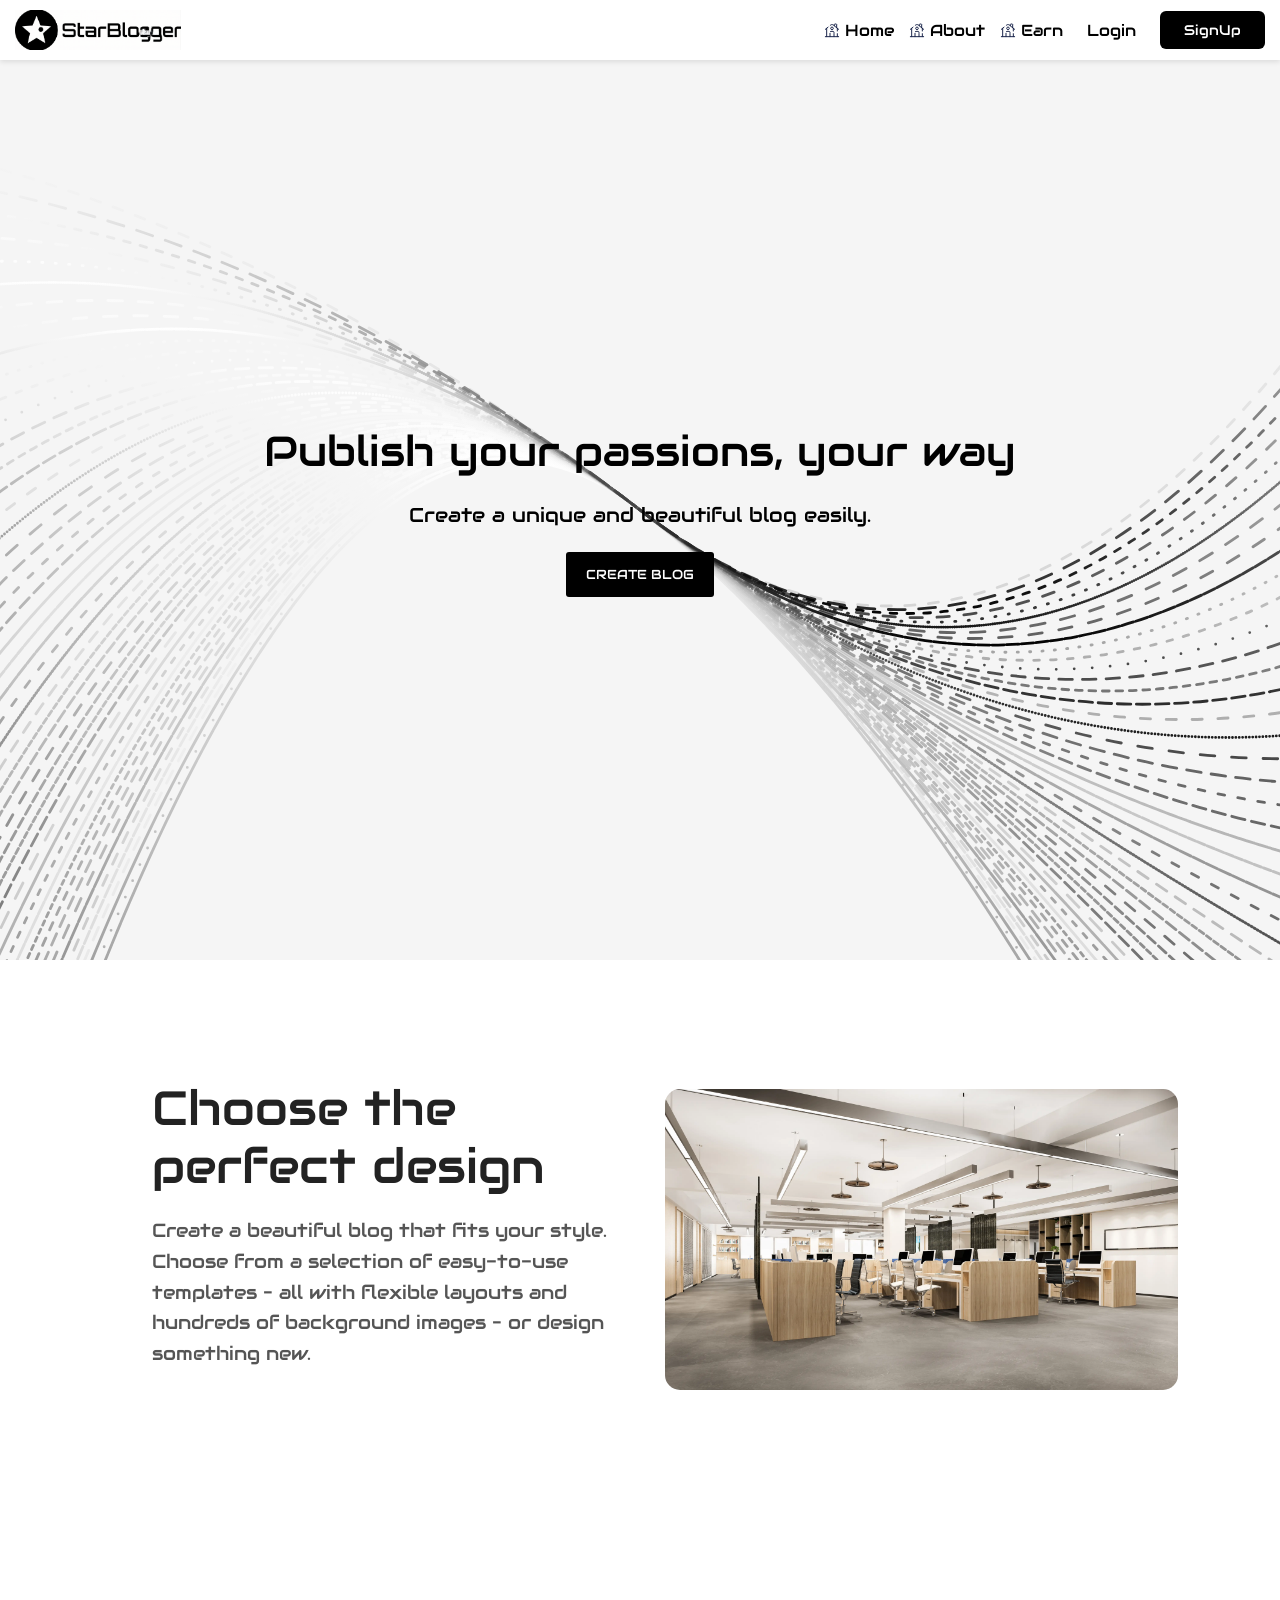
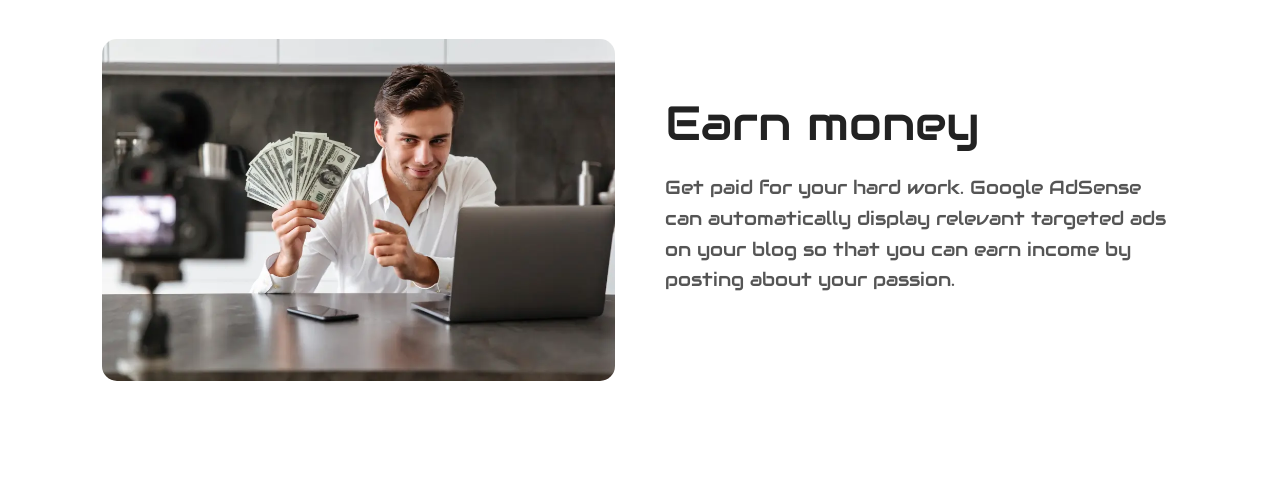
==== commit 9136a1cb: "Refactor project structure by moving JavaScript files to a dedicated 'js' directory and updating scr" ====
--- a/index.html
+++ b/index.html
@@ -84,7 +84,7 @@
           posting about your passion.
         </p>
       </div>
-      <script src="index.js"></script>
+      <script src="js/index.js"></script>
     </section>
   </body>
 </html>
